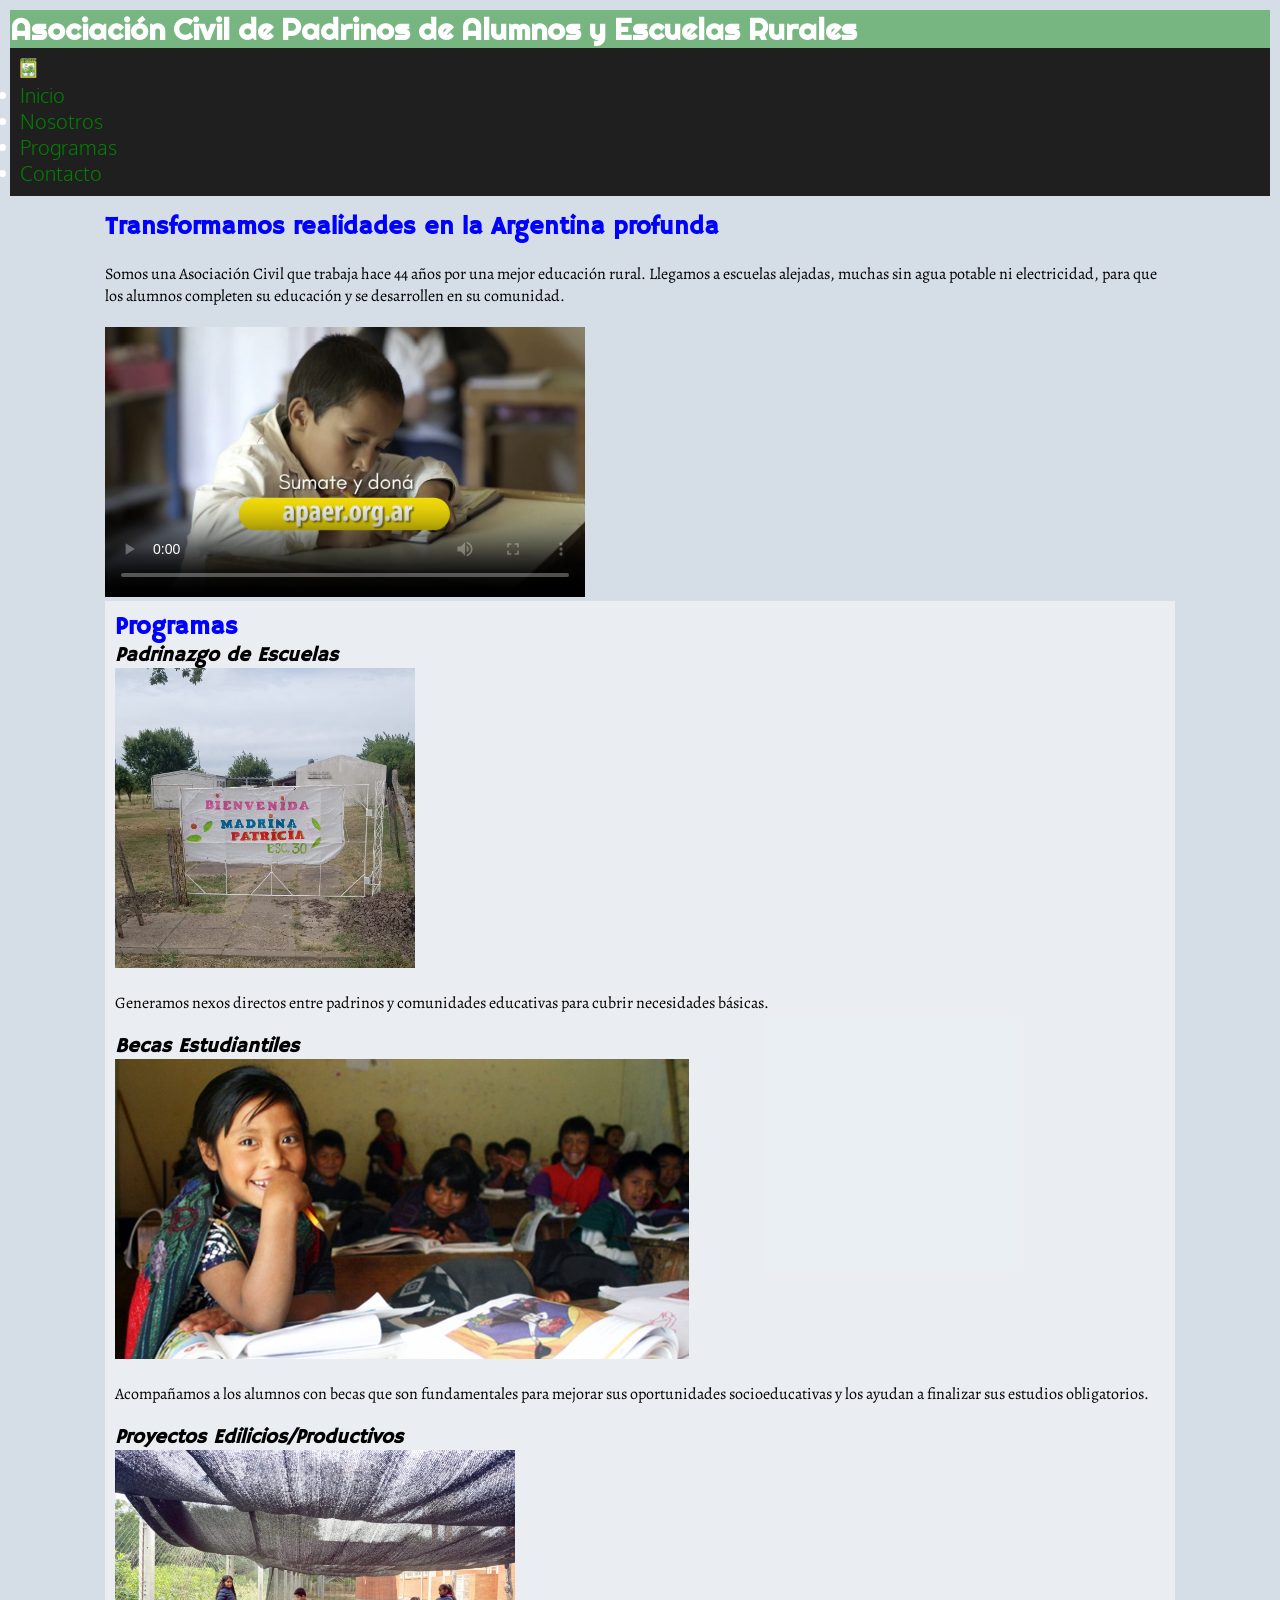
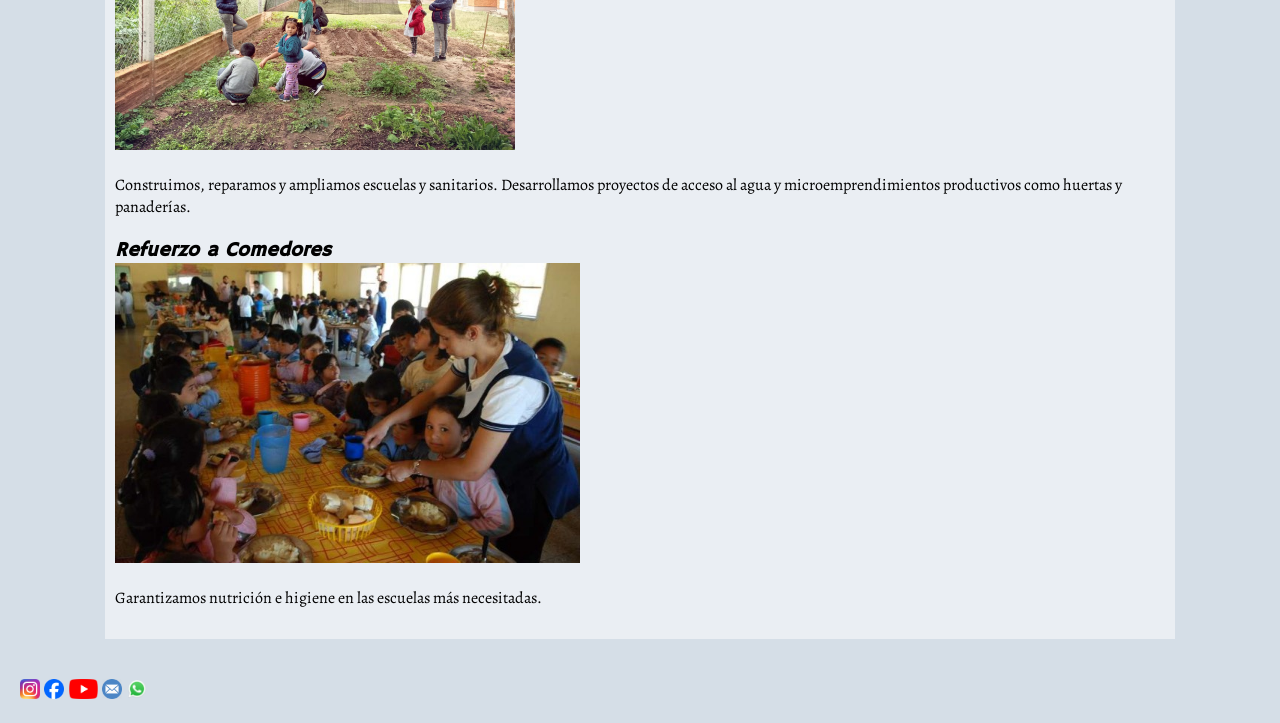
==== index.html @ 6d9ab716 "movi la section de index.html dentro  del main, añadi css y bootstrap a programas.html." ====
<!DOCTYPE html>
<html lang="es">

<head>
    <meta charset="UTF-8">
    <meta name="viewport" content="width=device-width, initial-scale=1.0">
    <link rel="stylesheet" href="./css/estilos.css">
    <link rel="preconnect" href="https://fonts.googleapis.com">
    <link rel="preconnect" href="https://fonts.gstatic.com" crossorigin>
    <link
        href="https://fonts.googleapis.com/css2?family=Alegreya:ital,wght@0,400..900;1,400..900&family=Hammersmith+One&family=Oxygen:wght@300;400;700&family=Righteous&display=swap"
        rel="stylesheet">
    <title>APAER</title>
</head>

<body>
    <h1 id="titulo-index">Asociación Civil de Padrinos de Alumnos y Escuelas Rurales</h1>
    <header>
        <img src="./imgs/apaer_logo.png" height="20" title="Apaer"
            alt="El logo perteneciente a APAER, en la parte superior aparece la palabra 'apaer' escrita en minúscula, en la parte inferior, dentro de un cuadro simple dos niños dibujados de manera sencilla y una escuela de fondo con una bandera argentina en el mástil.">
        <nav>
            <ul class="menu">
                <li><a href="./index.html" target="_self">Inicio</a></li>
                <li><a href="./nosotros.html" target="_self">Nosotros</a></li>
                <li><a href="./programas.html" target="_self">Programas</a></li>
                <li><a href="./contacto.html" target="_self">Contacto</a></li>
            </ul>
        </nav>
    </header>
    <main>
        <h2 id="titulo-presentacion">Transformamos realidades en la Argentina profunda</h2>
        <p class="parrafo-index-presentacion">Somos una Asociación Civil que trabaja hace 44 años por una mejor
            educación rural.
            Llegamos a escuelas alejadas, muchas sin agua potable ni electricidad, para que los
            alumnos completen su educación y se desarrollen en su comunidad. </p>
        <figure>
            <video controls width="480" poster="./imgs/apaer_miniatura_video.jpg">
                <source src="./videos/Institucional_APAER.mp4" type="video/mp4">
                Tu navegador no es compatible con el formato de video.
            </video>
        </figure>
            <section id="programas">
        <h2 id="titulo-index-programas">Programas</h2>
        <div>
            <h3 class="titulo-programas">Padrinazgo de Escuelas</h3>
            <img src="./imgs/padrinazgo_index.jpg" title="padrinazgo de escuelas"
                alt="Se puede ver un cartel que dice 'Bienvenida Madrina patricia' y una escuela rural de fondo."
                height="300">
            <p class="parrafo-index-programas">Generamos nexos directos entre padrinos y comunidades educativas para
                cubrir necesidades básicas.</p>
        </div>
        <div>
            <h3 class="titulo-programas">Becas Estudiantiles</h3>
            <img src="./imgs/becas_index.jpg" title="becas estudiantiles"
                alt="Se puede ver una niña sonriendo a la cámara mientras estudia. Se ven niños estudiando de fondo."
                height="300">
            <p class="parrafo-index-programas">Acompañamos a los alumnos con becas que son fundamentales para mejorar
                sus oportunidades socioeducativas y los ayudan a finalizar sus estudios obligatorios.</p>
        </div>
        <div>
            <h3 class="titulo-programas">Proyectos Edilicios/Productivos</h3>
            <img src="./imgs/proyecto_edilicio_index.jpeg" title="Proyectos edilicios/Productivos"
                alt="Se pueden ver a unos niños en un huerto." height="300">
            <p class="parrafo-index-programas">Construimos, reparamos y ampliamos escuelas y sanitarios. Desarrollamos
                proyectos de acceso al agua y microemprendimientos productivos como huertas y panaderías.</p>
        </div>
        <div>
            <h3 class="titulo-programas">Refuerzo a Comedores</h3>
            <img src="./imgs/comedores_index.jpg" title="Refuerzo a comedores"
                alt="Se pueden ver a un montón de niños juntos en mesas alargadas comiendo mientras adultos le sirven la comida a otros niños."
                height="300">
            <p class="parrafo-index-programas">Garantizamos nutrición e higiene en las escuelas más necesitadas.</p>
        </div>
    </section>
    </main>
    <footer>
        <a href="https://www.instagram.com/apaer" rel="noopener noreferrer"><img src="./imgs/Instagram_icon.png"
                height="20" title="Instagram de APAER" alt="logo de Instagram"></a>
        <a href="https://www.facebook.com/apaer.org" rel="noopener noreferrer"><img src="./imgs/Facebook_Logo_2023.png"
                height="20" title="Facebook de APAER" alt="logo de Facebook"></a>
        <a href="https://www.youtube.com/@apaerong" rel="noopener noreferrer"><img src="./imgs/Youtube_logo.png"
                height="20" title="Canal de YouTube de APAER" alt="logo de Youtube"></a>
        <a href="mailto:info@apaer.org.ar" rel="noopener noreferrer"><img src="./imgs/Email_icon.png" height="20"
                title="Envíe un correo electrónico a APAER" alt="logo de correo electrónico"></a>
        <a href="https://www.google.com/url?q=https%3A%2F%2Fwa.me%2F5491125555469%3Ftext%3DHola%252C%2520quisiera%2520hacer%2520una%2520consulta&sa=D&sntz=1&usg=AOvVaw3YjfMYjySzVDqwXN8ao3Yy"
            rel="noopener noreferrer"><img src="./imgs/WhatsApp_icon.png" height="20"
                title="Envíe un mensaje de Whatsapp al APAER" alt="logo de whatsapp"></a>
    </footer>
</body>

</html>
---- css/estilos.css ----
/* Bootstrap - personalizaciones */



/*reset*/
* {
    box-sizing: border-box;
    padding: 0;
    margin: 0;

}

/*variables*/
:root {
    --color-fondo-temporal: rgb(213, 222, 231);
    --color-fondo-nav: #201f1f;
    --color-verde-section: #cbd9c2;
    --color-titulo: #003366;
    --fuente-poppins: "Poppins", sans-serif;
    --color-primario: black;
    --color-acento: green;
}

/*base*/
body {
    font-family: var(--fuente-poppins);
    background-color: var(--color-fondo-temporal);
    font-size: 16px;
    font-weight: 400;
    margin: 0 auto;
    padding: 1rem;
    max-width: 1280px;
}

html {
    font-size: 62.5%;
    font-family: Arial;
    background-color: grey;
}

main {
    max-width: 1100px;
    margin: 0 auto;
    padding: 1.5rem;
}

div {
    margin-bottom: 10px;
}

section {
    padding: 1rem;
    margin-bottom: 1.5rem;
    background-color: #cbd9c2;
}

p {
    margin-bottom: 20px;
    margin-top: 20px;
}

h1 {

    font-weight: 700;
    color: var(--color-titulo);

}

/*header*/
header {
    position: sticky;
    top: 0;
    z-index: 1000;
    color: white;
    background-color: #201f1f;
    padding: 1rem;
}

.nav ul {
    display: flex;
    gap: 1rem;
    list-style: none;
}

nav a {
    color: var(--color-acento);
    text-decoration: none;
}

nav a:hover {
    color: lightgreen;
}

.menu {
    font-size: 2rem;
    font-family: "Oxygen", sans-serif;
    font-weight: 300;
}

/*footer*/
footer {
    padding: 1rem;
}

#programas {
    background-color: rgba(255, 255, 255, 0.5);
}

#titulo-index {
    font-style: normal;
    font-size: 3rem;
    color: white;
    background-color: rgba(26, 143, 26, 0.5);
    font-family: "Righteous";
}

#titulo-presentacion,
#titulo-index-programas {
    font-size: 2.5rem;
    color: blue;
    font-style: normal;
    font-family: "Hammersmith One";
}

.titulo-programas {
    font-size: 2rem;
    color: var(--color-primario);
    font-style: italic;
    font-family: "Hammersmith One";
}

.parrafo-index-presentacion,
.parrafo-index-programas {
    font-size: 1.6rem;
    color: var(--color-primario);
    font-style: normal;
    font-family: "Alegreya";
}

/*forms*/
form {
    background-color: #b9dda1;
    ;
    padding: 20px;
    width: 400px;
}

input {
    width: 100%;
    padding: 0.5rem;
    border: 1px solid #ccc;
}

textarea {
    width: 100%;
    padding: 0.5rem;
    border: 1px solid #ccc;
}

button {
    padding: 0.5rem 1rem;
    cursor: pointer;
}

/*nosotros estilos*/
.nosotros-titulos {
    font-weight: 700;
    color: var(--color-titulo);
}

.nosotros {
    font-family: var(--fuente-poppins);
    background-color: var(--color-fondo-temporal);
    font-size: 16px;
    font-weight: 400;
    margin: auto;
    padding: 1rem;
    max-width: 1400px;
}

.nosotros-section {
    background-color: #cbd9c2;
}
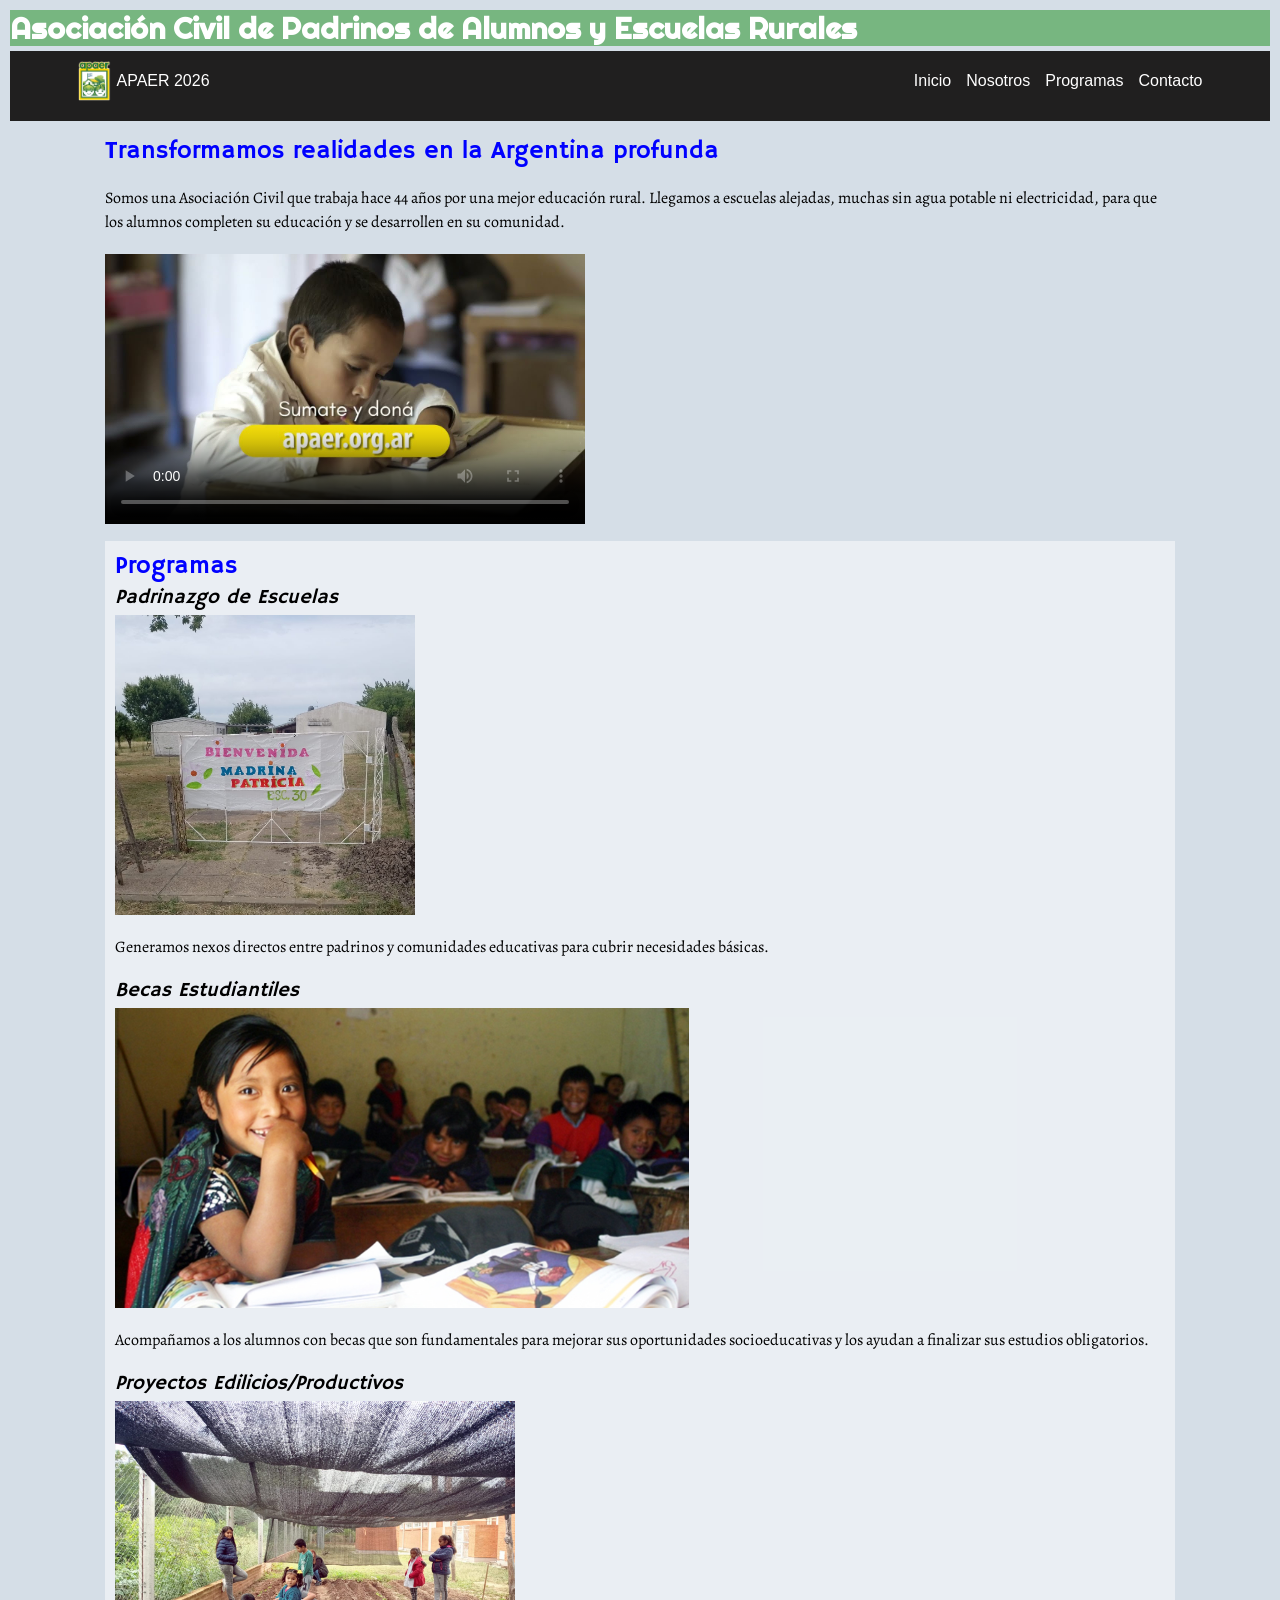
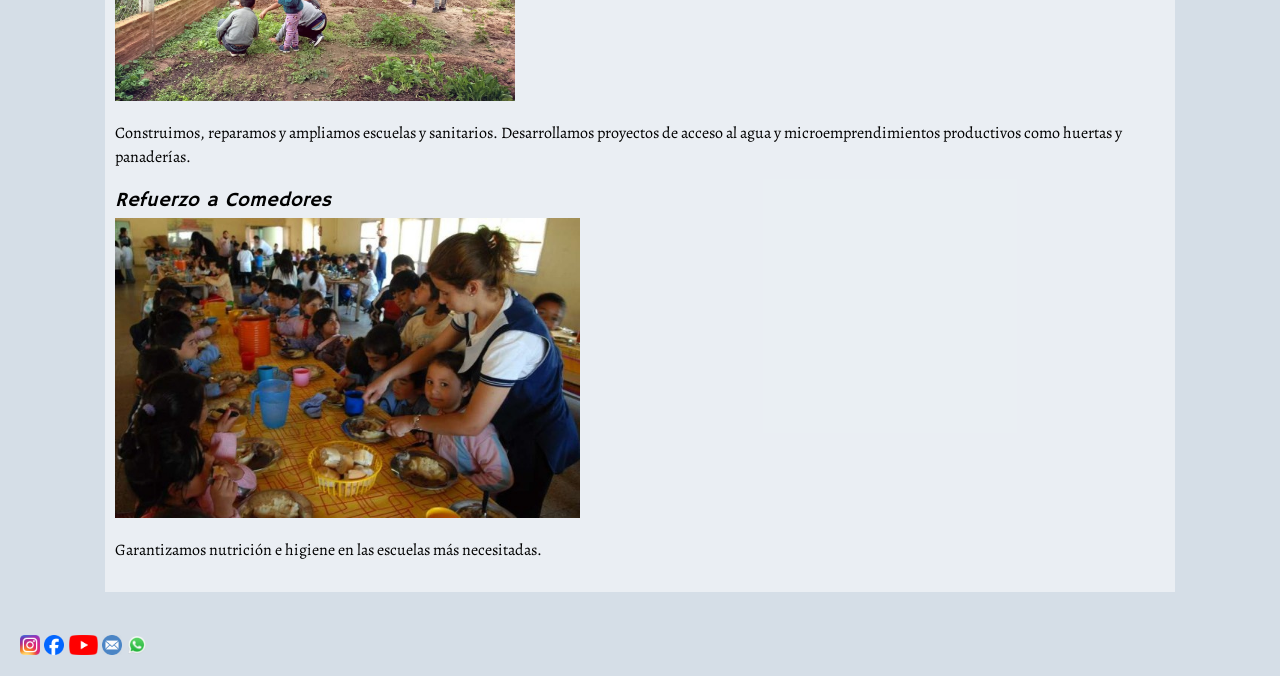
==== commit e25b0dfa: "feat: Modificado el menú de 'index.html' para añadir Bootstrap." ====
--- a/index.html
+++ b/index.html
@@ -4,6 +4,7 @@
 <head>
     <meta charset="UTF-8">
     <meta name="viewport" content="width=device-width, initial-scale=1.0">
+    <link href="https://cdn.jsdelivr.net/npm/bootstrap@5.3.3/dist/css/bootstrap.min.css" rel="stylesheet">
     <link rel="stylesheet" href="./css/estilos.css">
     <link rel="preconnect" href="https://fonts.googleapis.com">
     <link rel="preconnect" href="https://fonts.gstatic.com" crossorigin>
@@ -16,15 +17,27 @@
 <body>
     <h1 id="titulo-index">Asociación Civil de Padrinos de Alumnos y Escuelas Rurales</h1>
     <header>
-        <img src="./imgs/apaer_logo.png" height="20" title="Apaer"
-            alt="El logo perteneciente a APAER, en la parte superior aparece la palabra 'apaer' escrita en minúscula, en la parte inferior, dentro de un cuadro simple dos niños dibujados de manera sencilla y una escuela de fondo con una bandera argentina en el mástil.">
-        <nav>
-            <ul class="menu">
-                <li><a href="./index.html" target="_self">Inicio</a></li>
-                <li><a href="./nosotros.html" target="_self">Nosotros</a></li>
-                <li><a href="./programas.html" target="_self">Programas</a></li>
-                <li><a href="./contacto.html" target="_self">Contacto</a></li>
-            </ul>
+            <div class="container d-flex justify-content-between align-items-center">
+                <a href="./index.html" class="d-flex align-items-center text-decoration-none">
+                    <img src="./imgs/apaer_logo.png" height="40" title="APAER Logo"
+                                alt="El logo perteneciente a APAER">
+                    <span class="text-white ms-2">APAER 2026</span>
+                </a>
+                    <ul class="navbar-nav d-flex flex-row gap-4">
+                        <li class="nav-item">
+                            <a class="nav-link" href="./index.html">Inicio</a>
+                        </li>
+                        <li class="nav-item">
+                            <a class="nav-link" href="./nosotros.html">Nosotros</a>
+                        </li>
+                        <li class="nav-item">
+                            <a class="nav-link" href="./programas.html">Programas</a>
+                        </li>
+                        <li class="nav-item">
+                            <a class="nav-link" href="./contacto.html">Contacto</a>
+                        </li>
+                    </ul>
+            </div>
         </nav>
     </header>
     <main>
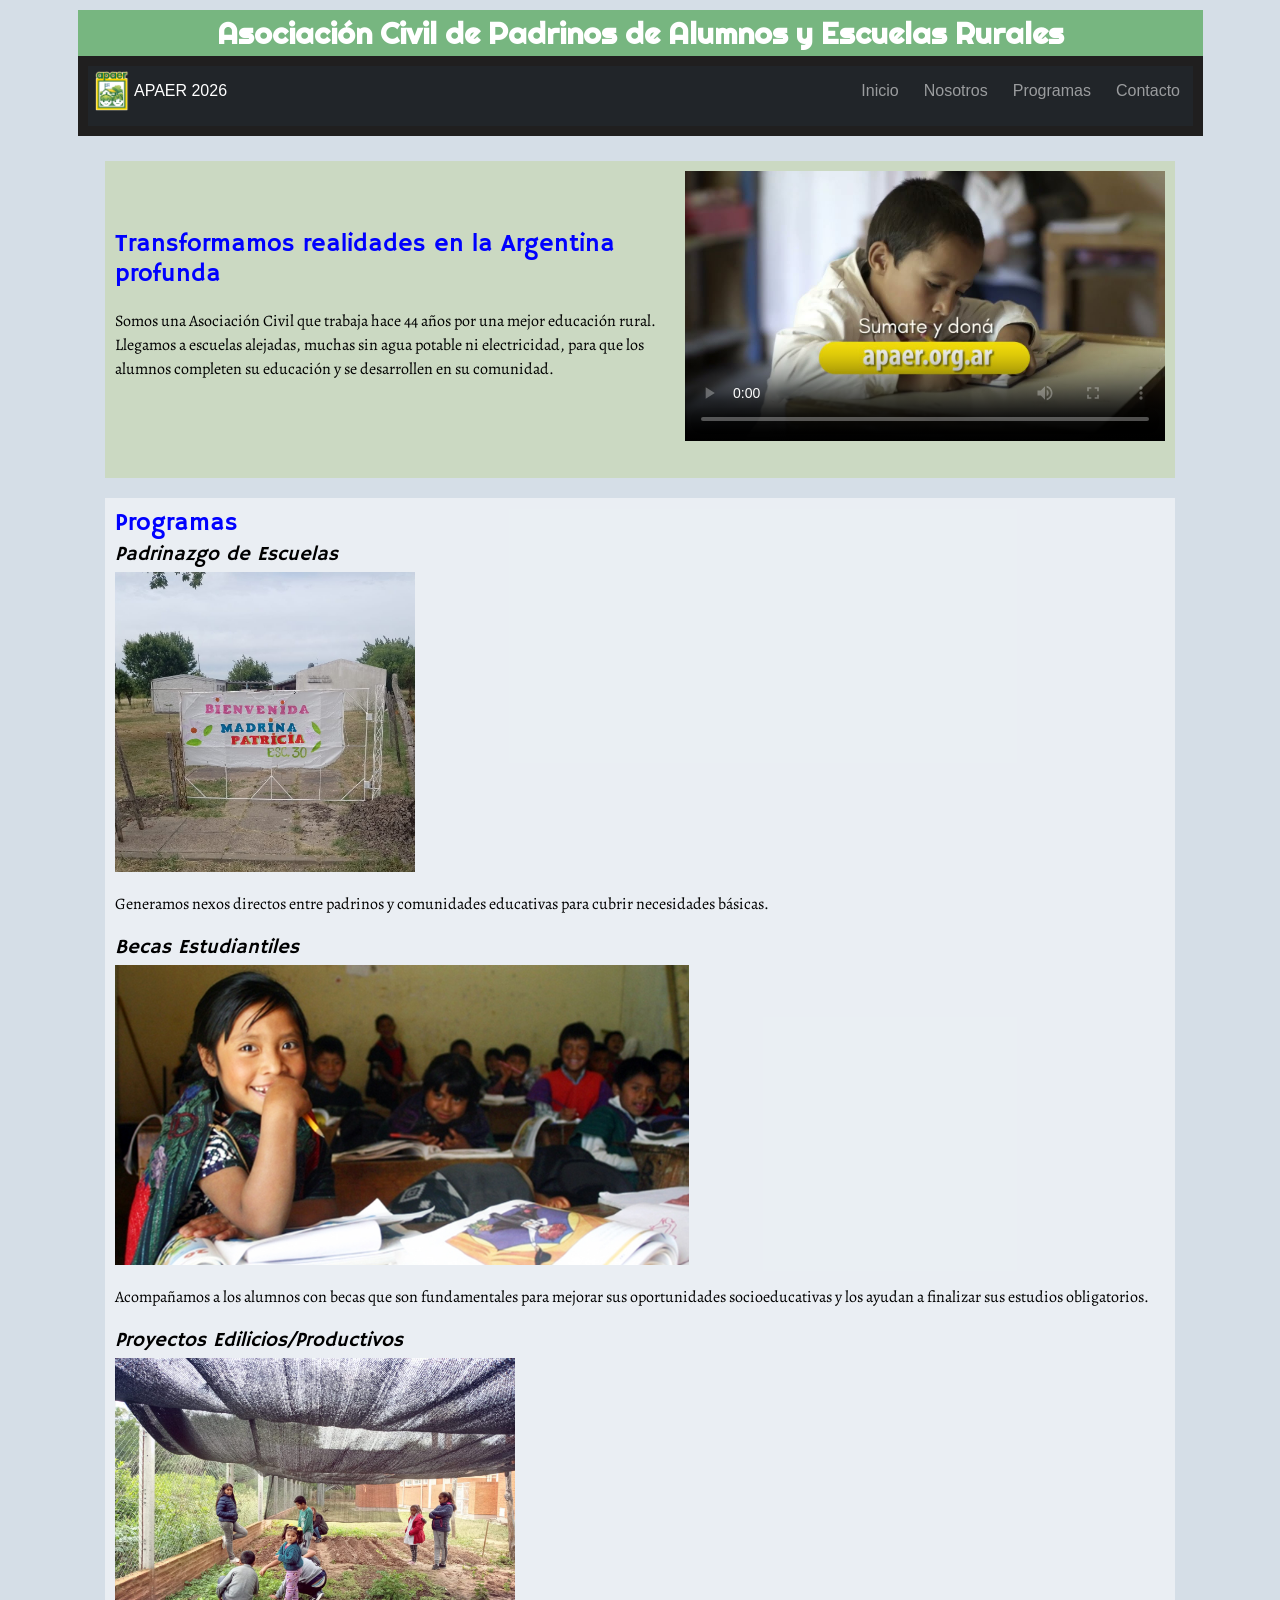
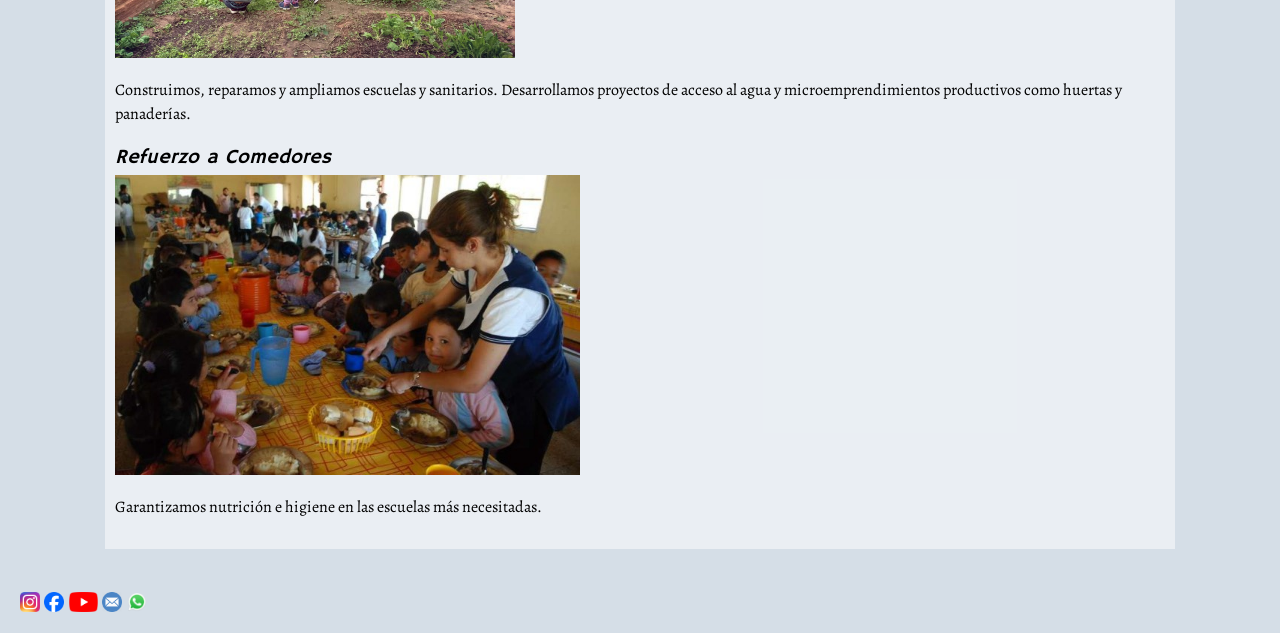
==== commit a94a4e23: "fix: Modificado el contenedor del head 'title' del index.html para que quede coincidente con el rest" ====
--- a/index.html
+++ b/index.html
@@ -8,83 +8,82 @@
     <link rel="stylesheet" href="./css/estilos.css">
     <link rel="preconnect" href="https://fonts.googleapis.com">
     <link rel="preconnect" href="https://fonts.gstatic.com" crossorigin>
-    <link
-        href="https://fonts.googleapis.com/css2?family=Alegreya:ital,wght@0,400..900;1,400..900&family=Hammersmith+One&family=Oxygen:wght@300;400;700&family=Righteous&display=swap"
-        rel="stylesheet">
-    <title>APAER</title>
+    <link href="https://fonts.googleapis.com/css2?family=Alegreya:ital,wght@0,400..900;1,400..900&family=Hammersmith+One&family=Oxygen:wght@300;400;700&family=Righteous&display=swap" rel="stylesheet">
+    <title>APAER 2026 - Inicio</title>
+    <link rel="icon" href="./imgs/apaer_logo.png" type="image/png">
 </head>
 
 <body>
-    <h1 id="titulo-index">Asociación Civil de Padrinos de Alumnos y Escuelas Rurales</h1>
-    <header>
-            <div class="container d-flex justify-content-between align-items-center">
-                <a href="./index.html" class="d-flex align-items-center text-decoration-none">
-                    <img src="./imgs/apaer_logo.png" height="40" title="APAER Logo"
-                                alt="El logo perteneciente a APAER">
-                    <span class="text-white ms-2">APAER 2026</span>
-                </a>
+    <div class="container">
+        <h1 id="titulo-index">Asociación Civil de Padrinos de Alumnos y Escuelas Rurales</h1>
+        <header>
+            <nav class="navbar navbar-expand-md navbar-dark bg-dark">
+                <div class="container d-flex justify-content-between align-items-center">
+                    <a href="./index.html" class="d-flex align-items-center text-decoration-none">
+                        <img src="./imgs/apaer_logo.png" height="40" title="APAER Logo" alt="El logo perteneciente a APAER">
+                        <span class="text-white ms-2">APAER 2026</span>
+                    </a>
                     <ul class="navbar-nav d-flex flex-row gap-4">
-                        <li class="nav-item">
-                            <a class="nav-link" href="./index.html">Inicio</a>
-                        </li>
-                        <li class="nav-item">
-                            <a class="nav-link" href="./nosotros.html">Nosotros</a>
-                        </li>
-                        <li class="nav-item">
-                            <a class="nav-link" href="./programas.html">Programas</a>
-                        </li>
-                        <li class="nav-item">
-                            <a class="nav-link" href="./contacto.html">Contacto</a>
-                        </li>
+                        <li class="nav-item"><a class="nav-link" href="./index.html">Inicio</a></li>
+                        <li class="nav-item"><a class="nav-link" href="./nosotros.html">Nosotros</a></li>
+                        <li class="nav-item"><a class="nav-link" href="./programas.html">Programas</a></li>
+                        <li class="nav-item"><a class="nav-link" href="./contacto.html">Contacto</a></li>
                     </ul>
+                </div>
+            </nav>
+        </header>
+    </div>
+    <main>
+        <section class="presentacion">
+            <div class="texto-presentacion">
+                <h2 id="titulo-presentacion">Transformamos realidades en la Argentina profunda</h2>
+                <p class="parrafo-index-presentacion">Somos una Asociación Civil que trabaja hace 44 años por una mejor
+                    educación rural.
+                    Llegamos a escuelas alejadas, muchas sin agua potable ni electricidad, para que los
+                    alumnos completen su educación y se desarrollen en su comunidad. </p>
             </div>
-        </nav>
-    </header>
-    <main>
-        <h2 id="titulo-presentacion">Transformamos realidades en la Argentina profunda</h2>
-        <p class="parrafo-index-presentacion">Somos una Asociación Civil que trabaja hace 44 años por una mejor
-            educación rural.
-            Llegamos a escuelas alejadas, muchas sin agua potable ni electricidad, para que los
-            alumnos completen su educación y se desarrollen en su comunidad. </p>
-        <figure>
-            <video controls width="480" poster="./imgs/apaer_miniatura_video.jpg">
-                <source src="./videos/Institucional_APAER.mp4" type="video/mp4">
-                Tu navegador no es compatible con el formato de video.
-            </video>
-        </figure>
-            <section id="programas">
-        <h2 id="titulo-index-programas">Programas</h2>
-        <div>
-            <h3 class="titulo-programas">Padrinazgo de Escuelas</h3>
-            <img src="./imgs/padrinazgo_index.jpg" title="padrinazgo de escuelas"
-                alt="Se puede ver un cartel que dice 'Bienvenida Madrina patricia' y una escuela rural de fondo."
-                height="300">
-            <p class="parrafo-index-programas">Generamos nexos directos entre padrinos y comunidades educativas para
-                cubrir necesidades básicas.</p>
-        </div>
-        <div>
-            <h3 class="titulo-programas">Becas Estudiantiles</h3>
-            <img src="./imgs/becas_index.jpg" title="becas estudiantiles"
-                alt="Se puede ver una niña sonriendo a la cámara mientras estudia. Se ven niños estudiando de fondo."
-                height="300">
-            <p class="parrafo-index-programas">Acompañamos a los alumnos con becas que son fundamentales para mejorar
-                sus oportunidades socioeducativas y los ayudan a finalizar sus estudios obligatorios.</p>
-        </div>
-        <div>
-            <h3 class="titulo-programas">Proyectos Edilicios/Productivos</h3>
-            <img src="./imgs/proyecto_edilicio_index.jpeg" title="Proyectos edilicios/Productivos"
-                alt="Se pueden ver a unos niños en un huerto." height="300">
-            <p class="parrafo-index-programas">Construimos, reparamos y ampliamos escuelas y sanitarios. Desarrollamos
-                proyectos de acceso al agua y microemprendimientos productivos como huertas y panaderías.</p>
-        </div>
-        <div>
-            <h3 class="titulo-programas">Refuerzo a Comedores</h3>
-            <img src="./imgs/comedores_index.jpg" title="Refuerzo a comedores"
-                alt="Se pueden ver a un montón de niños juntos en mesas alargadas comiendo mientras adultos le sirven la comida a otros niños."
-                height="300">
-            <p class="parrafo-index-programas">Garantizamos nutrición e higiene en las escuelas más necesitadas.</p>
-        </div>
-    </section>
+            <div class="video-presentacion">
+                <figure>
+                    <video controls width="480" poster="./imgs/apaer_miniatura_video.jpg">
+                        <source src="./videos/Institucional_APAER.mp4" type="video/mp4">
+                        Tu navegador no es compatible con el formato de video.
+                    </video>
+                </figure>
+            </div>
+        </section>
+        <section id="programas">
+            <h2 id="titulo-index-programas">Programas</h2>
+            <div class="programa-index">
+                <h3 class="titulo-programas">Padrinazgo de Escuelas</h3>
+                <img src="./imgs/padrinazgo_index.jpg" title="padrinazgo de escuelas"
+                    alt="Se puede ver un cartel que dice 'Bienvenida Madrina patricia' y una escuela rural de fondo."
+                    height="300">
+                <p class="parrafo-index-programas">Generamos nexos directos entre padrinos y comunidades educativas para
+                    cubrir necesidades básicas.</p>
+            </div>
+            <div class="programa-index">
+                <h3 class="titulo-programas">Becas Estudiantiles</h3>
+                <img src="./imgs/becas_index.jpg" title="becas estudiantiles"
+                    alt="Se puede ver una niña sonriendo a la cámara mientras estudia. Se ven niños estudiando de fondo."
+                    height="300">
+                <p class="parrafo-index-programas">Acompañamos a los alumnos con becas que son fundamentales para mejorar
+                    sus oportunidades socioeducativas y los ayudan a finalizar sus estudios obligatorios.</p>
+            </div>
+            <div class="programa-index">
+                <h3 class="titulo-programas">Proyectos Edilicios/Productivos</h3>
+                <img src="./imgs/proyecto_edilicio_index.jpeg" title="Proyectos edilicios/Productivos"
+                    alt="Se pueden ver a unos niños en un huerto." height="300">
+                <p class="parrafo-index-programas">Construimos, reparamos y ampliamos escuelas y sanitarios. Desarrollamos
+                    proyectos de acceso al agua y microemprendimientos productivos como huertas y panaderías.</p>
+            </div>
+            <div class="programa-index">
+                <h3 class="titulo-programas">Refuerzo a Comedores</h3>
+                <img src="./imgs/comedores_index.jpg" title="Refuerzo a comedores"
+                    alt="Se pueden ver a un montón de niños juntos en mesas alargadas comiendo mientras adultos le sirven la comida a otros niños."
+                    height="300">
+                <p class="parrafo-index-programas">Garantizamos nutrición e higiene en las escuelas más necesitadas.</p>
+            </div>
+        </section>
     </main>
     <footer>
         <a href="https://www.instagram.com/apaer" rel="noopener noreferrer"><img src="./imgs/Instagram_icon.png"
--- a/css/estilos.css
+++ b/css/estilos.css
@@ -106,14 +106,43 @@
     background-color: rgba(255, 255, 255, 0.5);
 }
 
+/* En estilos.css */
+
 #titulo-index {
     font-style: normal;
     font-size: 3rem;
     color: white;
     background-color: rgba(26, 143, 26, 0.5);
-    font-family: "Righteous";
-}
-
+    font-family: "Righteous", sans-serif;
+    padding: 0.5rem 1rem;
+    margin-bottom: 0;
+    text-align: center;
+    flex-wrap: wrap;
+}
+
+.presentacion {
+    display: flex;
+    flex-wrap: wrap;
+    gap: 2rem;
+    align-items: center;
+    margin-bottom: 2rem;
+}   
+
+.texto-presentacion {
+    flex: 1 1 40%;
+    min-width: 250px;
+}
+
+.presentacion figure{
+    flex: 0 0 auto;
+    max-width: 100%;
+}
+
+.presentacion video {
+    width: 100%;
+    height: auto;
+    max-width: 480px;
+}
 #titulo-presentacion,
 #titulo-index-programas {
     font-size: 2.5rem;
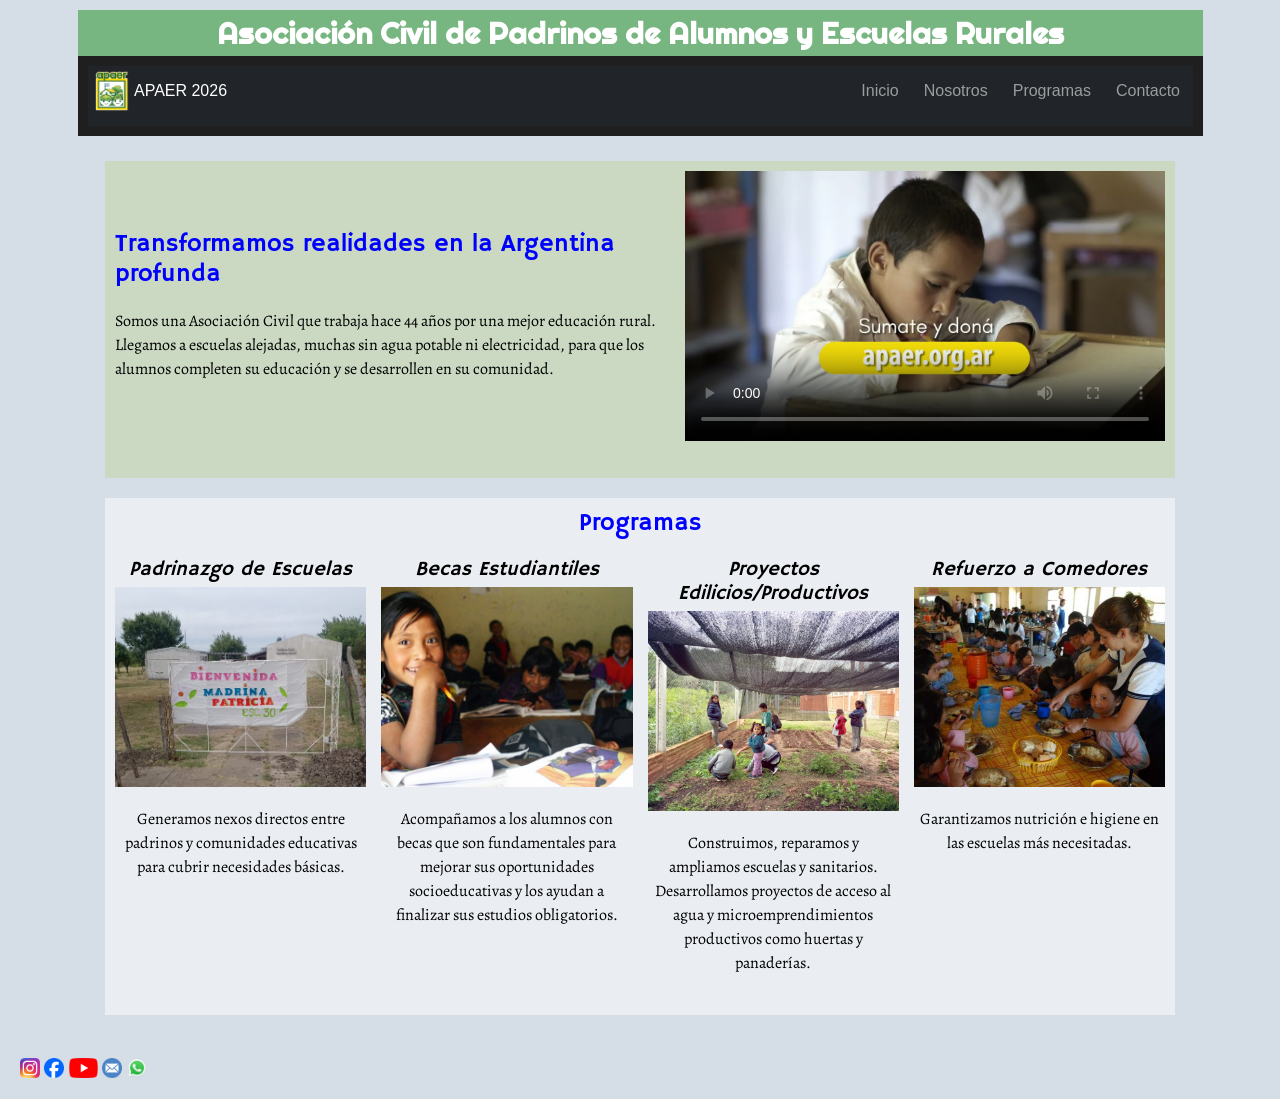
==== commit b6b963e0: "fix: Eliminado el atributo 'height' de las imágenes la sección 'programas' en el index.html. feat: A" ====
--- a/index.html
+++ b/index.html
@@ -56,31 +56,28 @@
             <div class="programa-index">
                 <h3 class="titulo-programas">Padrinazgo de Escuelas</h3>
                 <img src="./imgs/padrinazgo_index.jpg" title="padrinazgo de escuelas"
-                    alt="Se puede ver un cartel que dice 'Bienvenida Madrina patricia' y una escuela rural de fondo."
-                    height="300">
+                    alt="Se puede ver un cartel que dice 'Bienvenida Madrina patricia' y una escuela rural de fondo.">
                 <p class="parrafo-index-programas">Generamos nexos directos entre padrinos y comunidades educativas para
                     cubrir necesidades básicas.</p>
             </div>
             <div class="programa-index">
                 <h3 class="titulo-programas">Becas Estudiantiles</h3>
                 <img src="./imgs/becas_index.jpg" title="becas estudiantiles"
-                    alt="Se puede ver una niña sonriendo a la cámara mientras estudia. Se ven niños estudiando de fondo."
-                    height="300">
+                    alt="Se puede ver una niña sonriendo a la cámara mientras estudia. Se ven niños estudiando de fondo.">
                 <p class="parrafo-index-programas">Acompañamos a los alumnos con becas que son fundamentales para mejorar
                     sus oportunidades socioeducativas y los ayudan a finalizar sus estudios obligatorios.</p>
             </div>
             <div class="programa-index">
                 <h3 class="titulo-programas">Proyectos Edilicios/Productivos</h3>
                 <img src="./imgs/proyecto_edilicio_index.jpeg" title="Proyectos edilicios/Productivos"
-                    alt="Se pueden ver a unos niños en un huerto." height="300">
+                    alt="Se pueden ver a unos niños en un huerto.">
                 <p class="parrafo-index-programas">Construimos, reparamos y ampliamos escuelas y sanitarios. Desarrollamos
                     proyectos de acceso al agua y microemprendimientos productivos como huertas y panaderías.</p>
             </div>
             <div class="programa-index">
                 <h3 class="titulo-programas">Refuerzo a Comedores</h3>
                 <img src="./imgs/comedores_index.jpg" title="Refuerzo a comedores"
-                    alt="Se pueden ver a un montón de niños juntos en mesas alargadas comiendo mientras adultos le sirven la comida a otros niños."
-                    height="300">
+                    alt="Se pueden ver a un montón de niños juntos en mesas alargadas comiendo mientras adultos le sirven la comida a otros niños.">
                 <p class="parrafo-index-programas">Garantizamos nutrición e higiene en las escuelas más necesitadas.</p>
             </div>
         </section>
--- a/css/estilos.css
+++ b/css/estilos.css
@@ -12,7 +12,7 @@
 
 /*variables*/
 :root {
-    --color-fondo-temporal: rgb(213, 222, 231);
+    --color-fondo-temporal: #d5dee7;
     --color-fondo-nav: #201f1f;
     --color-verde-section: #cbd9c2;
     --color-titulo: #003366;
@@ -20,6 +20,32 @@
     --color-primario: black;
     --color-acento: green;
 }
+/*modo oscuro*/
+.modooscuro {
+    --color-fondo-temporal: ##8AA3BC;
+    --color-fondo-nav: #201f1f;
+    --color-verde-section: #455E49;
+    --color-titulo: #007AF5;
+    --fuente-poppins: "Poppins", sans-serif;
+    --color-primario: rgb(255, 255, 255);
+    --color-acento: #0c7410;
+}
+body.modooscuro {
+    background-color: #1a1a1a;
+}
+h1.modooscuro {
+    font-weight: 700;
+    color: var(--color-titulo);
+}
+section.modooscuro {
+    background-color: var(--color-verde-section);
+    color: var(--color-primario);
+}
+#btn-modo-oscuro.oculto {
+    display: none;
+
+}
+
 
 /*base*/
 body {
@@ -51,7 +77,7 @@
 section {
     padding: 1rem;
     margin-bottom: 1.5rem;
-    background-color: #cbd9c2;
+    background-color: var(--color-verde-section);
 }
 
 p {
@@ -64,6 +90,10 @@
     font-weight: 700;
     color: var(--color-titulo);
 
+}
+h4 {
+    font-weight: 700;
+    color: var(--color-titulo);
 }
 
 /*header*/
@@ -104,6 +134,45 @@
 
 #programas {
     background-color: rgba(255, 255, 255, 0.5);
+    display: grid;
+    grid-template-columns: repeat(4, 1fr);
+    gap: 1.5rem;
+    max-width: 100%;
+    overflow: hidden;
+}
+
+#programas h2{
+    grid-column: 1 / -1;
+    text-align: center;
+}
+
+.programa-index {
+    display: flex;
+    flex-direction: column;
+    align-items: center;
+    overflow: hidden;
+    min-width: 0;
+}
+
+.programa-index img {
+    height: 200px;
+    width: 100%;
+    object-fit: cover;
+}
+
+.programa-index p,
+.programa-index h3 {
+    word-wrap: break-word;
+    overflow-wrap: break-word;
+    width: 100%;
+    text-align: center;
+    padding: 0 0.5rem;
+}
+
+@media (max-width: 768px) {
+  #programas {
+    grid-template-columns: 1fr;
+  }
 }
 
 /* En estilos.css */
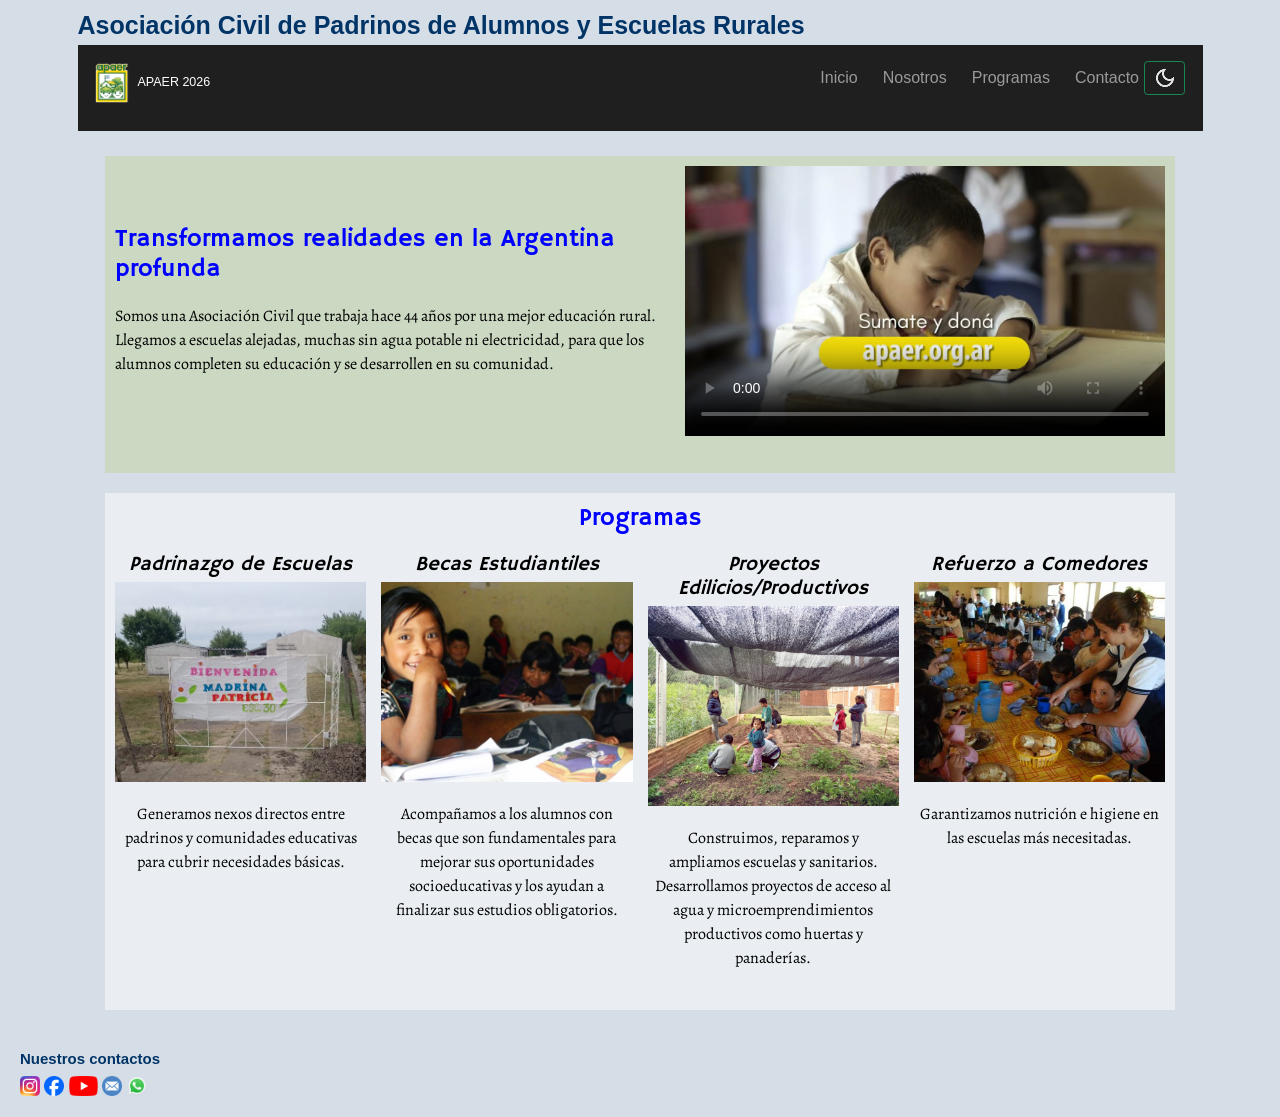
==== commit 94aa8d43: "feat: Agregado el botón de modo oscuro en la página index.html . Agregada la clase 'nosotros' para s" ====
--- a/index.html
+++ b/index.html
@@ -13,25 +13,57 @@
     <link rel="icon" href="./imgs/apaer_logo.png" type="image/png">
 </head>
 
-<body>
+<body class="nosotros">
     <div class="container">
-        <h1 id="titulo-index">Asociación Civil de Padrinos de Alumnos y Escuelas Rurales</h1>
+        <h1>Asociación Civil de Padrinos de Alumnos y Escuelas Rurales</h1>
         <header>
-            <nav class="navbar navbar-expand-md navbar-dark bg-dark">
-                <div class="container d-flex justify-content-between align-items-center">
-                    <a href="./index.html" class="d-flex align-items-center text-decoration-none">
-                        <img src="./imgs/apaer_logo.png" height="40" title="APAER Logo" alt="El logo perteneciente a APAER">
-                        <span class="text-white ms-2">APAER 2026</span>
-                    </a>
-                    <ul class="navbar-nav d-flex flex-row gap-4">
-                        <li class="nav-item"><a class="nav-link" href="./index.html">Inicio</a></li>
-                        <li class="nav-item"><a class="nav-link" href="./nosotros.html">Nosotros</a></li>
-                        <li class="nav-item"><a class="nav-link" href="./programas.html">Programas</a></li>
-                        <li class="nav-item"><a class="nav-link" href="./contacto.html">Contacto</a></li>
-                    </ul>
-                </div>
-            </nav>
-        </header>
+                <nav class="navbar navbar-expand-md navbar-dark">
+
+                    <div class="container d-flex justify-content-between align-items-center">
+
+                        <a class="navbar-brand" href="./index.html" class="d-flex align-items-center text-decoration-none">
+
+                            <img src="./imgs/apaer_logo.png" height="40" title="APAER Logo"
+                                alt="El logo perteneciente a APAER">
+
+                            <span class="text-white ms-2">APAER 2026</span>
+
+                        </a>
+                        <button class="navbar-toggler" type="button" data-bs-toggle="collapse"
+                            data-bs-target="#navbarNav" aria-controls="navbarNav" aria-expanded="false"
+                            aria-label="Toggle navigation">
+                            <span class="navbar-toggler-icon"></span>
+                        </button>
+                        <div class="collapse navbar-collapse" id="navbarNav">
+                            <ul class="navbar-nav d-flex flex-row gap-4 ms-auto">
+                                <li class="nav-item">
+
+                                    <a class="nav-link" href="./index.html">Inicio</a>
+
+                                </li>
+                                <li class="nav-item">
+
+                                    <a class="nav-link" href="./nosotros.html">Nosotros</a>
+
+                                </li>
+                                <li class="nav-item">
+
+                                    <a class="nav-link" href="./programas.html">Programas</a>
+
+                                </li>
+                                <li class="nav-item">
+
+                                    <a class="nav-link" href="./contacto.html">Contacto</a>
+
+                                </li>
+                            </ul>
+                            <button type="button" class="btn btn-outline-success" id="btn-modo-oscuro"><img src="imgs/dark_mode_24dp_E3E3E3_FILL0_wght400_GRAD0_opsz24.png" alt="Modo Oscuro" id="imgBoton"></button>
+                        </div>
+                    </div>
+
+                </nav>
+
+            </header>
     </div>
     <main>
         <section class="presentacion">
@@ -83,6 +115,7 @@
         </section>
     </main>
     <footer>
+        <h4>Nuestros contactos</h4>
         <a href="https://www.instagram.com/apaer" rel="noopener noreferrer"><img src="./imgs/Instagram_icon.png"
                 height="20" title="Instagram de APAER" alt="logo de Instagram"></a>
         <a href="https://www.facebook.com/apaer.org" rel="noopener noreferrer"><img src="./imgs/Facebook_Logo_2023.png"
@@ -95,6 +128,8 @@
             rel="noopener noreferrer"><img src="./imgs/WhatsApp_icon.png" height="20"
                 title="Envíe un mensaje de Whatsapp al APAER" alt="logo de whatsapp"></a>
     </footer>
+    <script src="https://cdn.jsdelivr.net/npm/bootstrap@5.3.0-alpha1/dist/js/bootstrap.bundle.min.js"></script>
+    <script src="js/main.js"></script>
 </body>
 
 </html>
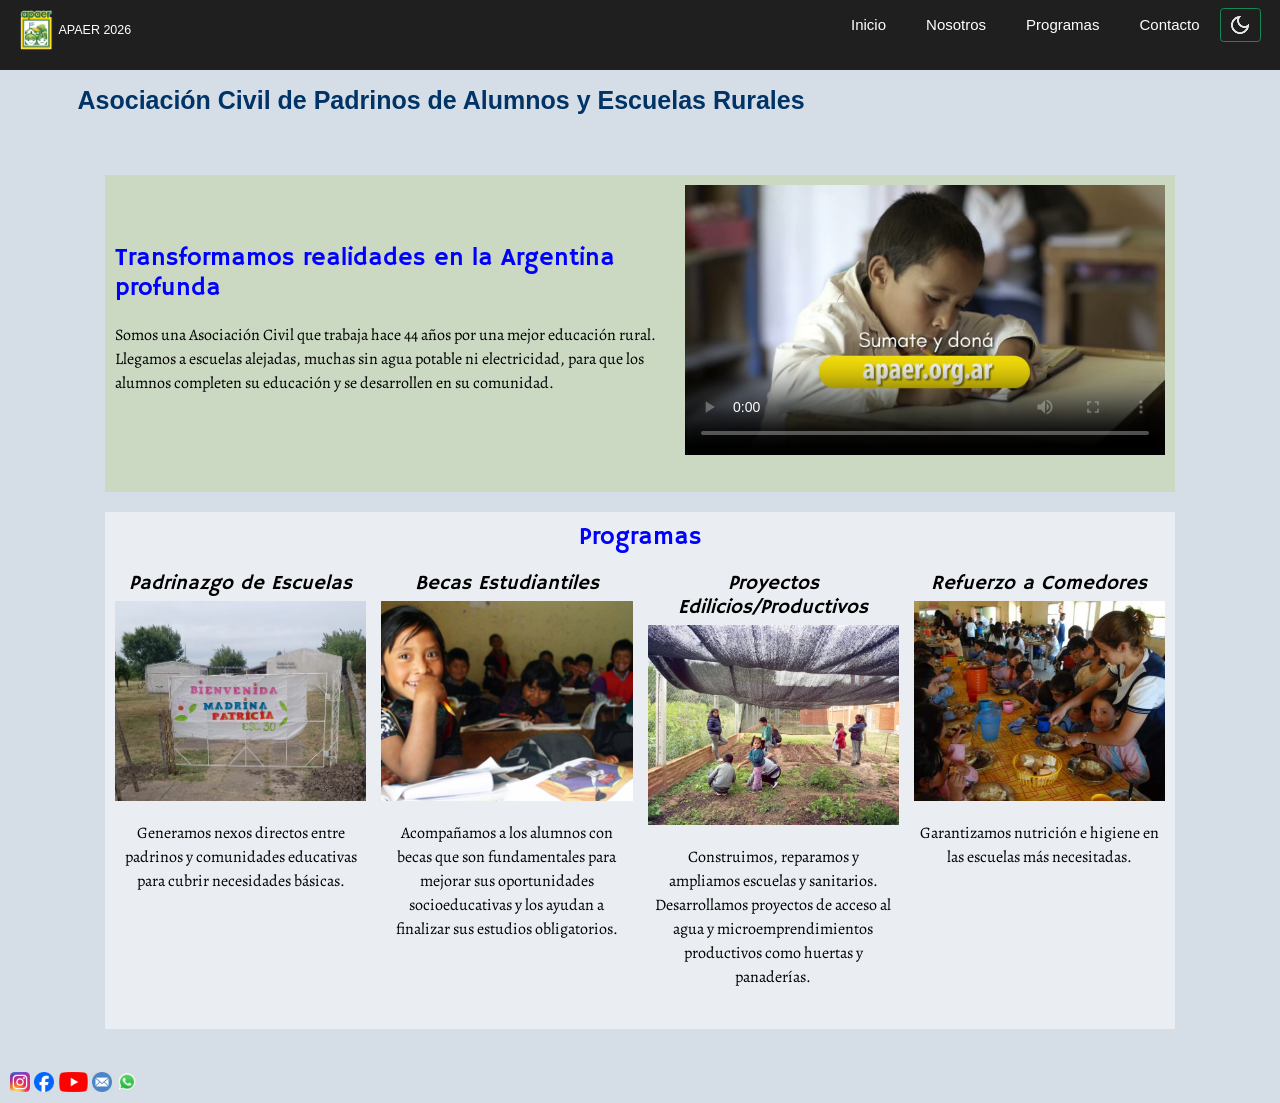
==== commit 225c849c: "feat: Propuesta de nueva navbar y formato de pagina aplicado a todos los html, cambios menores en ma" ====
--- a/index.html
+++ b/index.html
@@ -13,57 +13,49 @@
     <link rel="icon" href="./imgs/apaer_logo.png" type="image/png">
 </head>
 
-<body class="nosotros">
-    <div class="container">
-        <h1>Asociación Civil de Padrinos de Alumnos y Escuelas Rurales</h1>
-        <header>
-                <nav class="navbar navbar-expand-md navbar-dark">
-
-                    <div class="container d-flex justify-content-between align-items-center">
-
-                        <a class="navbar-brand" href="./index.html" class="d-flex align-items-center text-decoration-none">
-
-                            <img src="./imgs/apaer_logo.png" height="40" title="APAER Logo"
-                                alt="El logo perteneciente a APAER">
-
-                            <span class="text-white ms-2">APAER 2026</span>
-
-                        </a>
-                        <button class="navbar-toggler" type="button" data-bs-toggle="collapse"
-                            data-bs-target="#navbarNav" aria-controls="navbarNav" aria-expanded="false"
-                            aria-label="Toggle navigation">
-                            <span class="navbar-toggler-icon"></span>
+<body>
+    <header>
+    <nav class="navbar navbar-expand-md navbar-dark">
+        <div class="container-fluid d-flex justify-content-between align-items-center h-100">
+            <a class="navbar-brand d-flex align-items-center text-decoration-none" href="./index.html">
+                <img src="./imgs/apaer_logo.png" height="40" title="APAER Logo" alt="El logo perteneciente a APAER">
+                <span class="text-white ms-2">APAER 2026</span>
+            </a>
+            <button class="navbar-toggler" type="button" data-bs-toggle="collapse"
+                data-bs-target="#navbarNav" aria-controls="navbarNav" aria-expanded="false"
+                aria-label="Toggle navigation">
+                <span class="navbar-toggler-icon"></span>
+            </button>
+            <div class="collapse navbar-collapse" id="navbarNav">
+                <ul class="navbar-nav d-flex flex-row gap-4 ms-auto align-items-center">
+                    <li class="nav-item">
+                        <a class="nav-link" href="./index.html">Inicio</a>
+                    </li>
+                    <li class="nav-item">
+                        <a class="nav-link" href="./nosotros.html">Nosotros</a>
+                    </li>
+                    <li class="nav-item">
+                        <a class="nav-link" href="./programas.html">Programas</a>
+                    </li>
+                    <li class="nav-item">
+                        <a class="nav-link" href="./contacto.html">Contacto</a>
+                    </li>
+                    <li class="nav-item">
+                        <button type="button" class="btn btn-outline-success" id="btn-modo-oscuro">
+                            <img src="imgs/dark_mode_24dp_E3E3E3_FILL0_wght400_GRAD0_opsz24.png" alt="Modo Oscuro" id="imgBoton">
                         </button>
-                        <div class="collapse navbar-collapse" id="navbarNav">
-                            <ul class="navbar-nav d-flex flex-row gap-4 ms-auto">
-                                <li class="nav-item">
-
-                                    <a class="nav-link" href="./index.html">Inicio</a>
-
-                                </li>
-                                <li class="nav-item">
-
-                                    <a class="nav-link" href="./nosotros.html">Nosotros</a>
-
-                                </li>
-                                <li class="nav-item">
-
-                                    <a class="nav-link" href="./programas.html">Programas</a>
-
-                                </li>
-                                <li class="nav-item">
-
-                                    <a class="nav-link" href="./contacto.html">Contacto</a>
-
-                                </li>
-                            </ul>
-                            <button type="button" class="btn btn-outline-success" id="btn-modo-oscuro"><img src="imgs/dark_mode_24dp_E3E3E3_FILL0_wght400_GRAD0_opsz24.png" alt="Modo Oscuro" id="imgBoton"></button>
-                        </div>
-                    </div>
-
-                </nav>
-
-            </header>
+                    </li>
+                </ul>
+            </div>
+        </div>
+    </nav>
+</header>
+    <div class="container mt-4">
+        <div class="col-md-12">
+            <h1 class="nosotros-titulos">Asociación Civil de Padrinos de Alumnos y Escuelas Rurales</h1>
+            <main>
+                </main>
+        </div>
     </div>
     <main>
         <section class="presentacion">
@@ -115,7 +107,6 @@
         </section>
     </main>
     <footer>
-        <h4>Nuestros contactos</h4>
         <a href="https://www.instagram.com/apaer" rel="noopener noreferrer"><img src="./imgs/Instagram_icon.png"
                 height="20" title="Instagram de APAER" alt="logo de Instagram"></a>
         <a href="https://www.facebook.com/apaer.org" rel="noopener noreferrer"><img src="./imgs/Facebook_Logo_2023.png"
@@ -128,8 +119,6 @@
             rel="noopener noreferrer"><img src="./imgs/WhatsApp_icon.png" height="20"
                 title="Envíe un mensaje de Whatsapp al APAER" alt="logo de whatsapp"></a>
     </footer>
-    <script src="https://cdn.jsdelivr.net/npm/bootstrap@5.3.0-alpha1/dist/js/bootstrap.bundle.min.js"></script>
-    <script src="js/main.js"></script>
 </body>
 
 </html>
--- a/css/estilos.css
+++ b/css/estilos.css
@@ -22,16 +22,27 @@
 }
 /*modo oscuro*/
 .modooscuro {
-    --color-fondo-temporal: ##8AA3BC;
+    --color-fondo-temporal: #8AA3BC;
     --color-fondo-nav: #201f1f;
     --color-verde-section: #455E49;
-    --color-titulo: #007AF5;
+    --color-titulo: #6eb7ff;
     --fuente-poppins: "Poppins", sans-serif;
     --color-primario: rgb(255, 255, 255);
     --color-acento: #0c7410;
 }
+
 body.modooscuro {
     background-color: #1a1a1a;
+}
+body.modooscuro h1, 
+body.modooscuro .nosotros-titulos,
+body.modooscuro .nosotros-subtitulos {
+    font-weight: 700;
+    color: var(--color-titulo);
+}
+body.modooscuro section {
+    background-color: var(--color-verde-section) !important; 
+    color: var(--color-primario) !important;
 }
 h1.modooscuro {
     font-weight: 700;
@@ -43,7 +54,6 @@
 }
 #btn-modo-oscuro.oculto {
     display: none;
-
 }
 
 
@@ -53,9 +63,9 @@
     background-color: var(--color-fondo-temporal);
     font-size: 16px;
     font-weight: 400;
-    margin: 0 auto;
-    padding: 1rem;
-    max-width: 1280px;
+    margin: 0;
+    padding: 0;
+    max-width: 1280;
 }
 
 html {
@@ -97,13 +107,32 @@
 }
 
 /*header*/
+
 header {
     position: sticky;
     top: 0;
     z-index: 1000;
-    color: white;
-    background-color: #201f1f;
-    padding: 1rem;
+    background-color: var(--color-fondo-nav);
+    padding: 0;
+    width: 100%;
+}
+
+.navbar {
+    min-height: 70px;
+    padding: 0 1.2rem;
+}
+
+.navbar > .container,
+.navbar > .container-fluid {
+    height: 70px;
+}
+
+.navbar-nav,
+.navbar-brand,
+.navbar-nav .nav-item {
+    height: 100%;
+    display: flex;
+    align-items: center;
 }
 
 .nav ul {
@@ -112,22 +141,31 @@
     list-style: none;
 }
 
+.navbar-nav .nav-link {
+    color: white !important;
+    margin-left: 15px;
+    font-size: 1.5rem;
+    font-weight: 500;
+}
+
+.navbar-nav .nav-link:hover {
+    color: #d9d9d9 !important;
+}
+
+.dropdown-menu {
+    border-radius: 0;
+}
+
 nav a {
     color: var(--color-acento);
     text-decoration: none;
-}
-
-nav a:hover {
-    color: lightgreen;
 }
 
 .menu {
     font-size: 2rem;
     font-family: "Oxygen", sans-serif;
     font-weight: 300;
-}
-
-/*footer*/
+}/*footer*/
 footer {
     padding: 1rem;
 }
@@ -169,10 +207,18 @@
     padding: 0 0.5rem;
 }
 
-@media (max-width: 768px) {
-  #programas {
-    grid-template-columns: 1fr;
-  }
+@media (max-width: 767px) {
+    .navbar-nav {
+        padding-top: 1rem;
+        align-items: flex-start !important;
+    }
+    .navbar-nav .nav-link {
+        margin-left: 0;
+        padding: 0.5rem 0;
+    }
+    #btn-modo-oscuro {
+        margin-top: 10px;
+    }
 }
 
 /* En estilos.css */
@@ -266,16 +312,9 @@
     color: var(--color-titulo);
 }
 
-.nosotros {
-    font-family: var(--fuente-poppins);
-    background-color: var(--color-fondo-temporal);
-    font-size: 16px;
-    font-weight: 400;
-    margin: auto;
-    padding: 1rem;
-    max-width: 1400px;
-}
-
 .nosotros-section {
     background-color: #cbd9c2;
+}
+.nosotros-subtitulos{
+    font-weight: 700;
 }
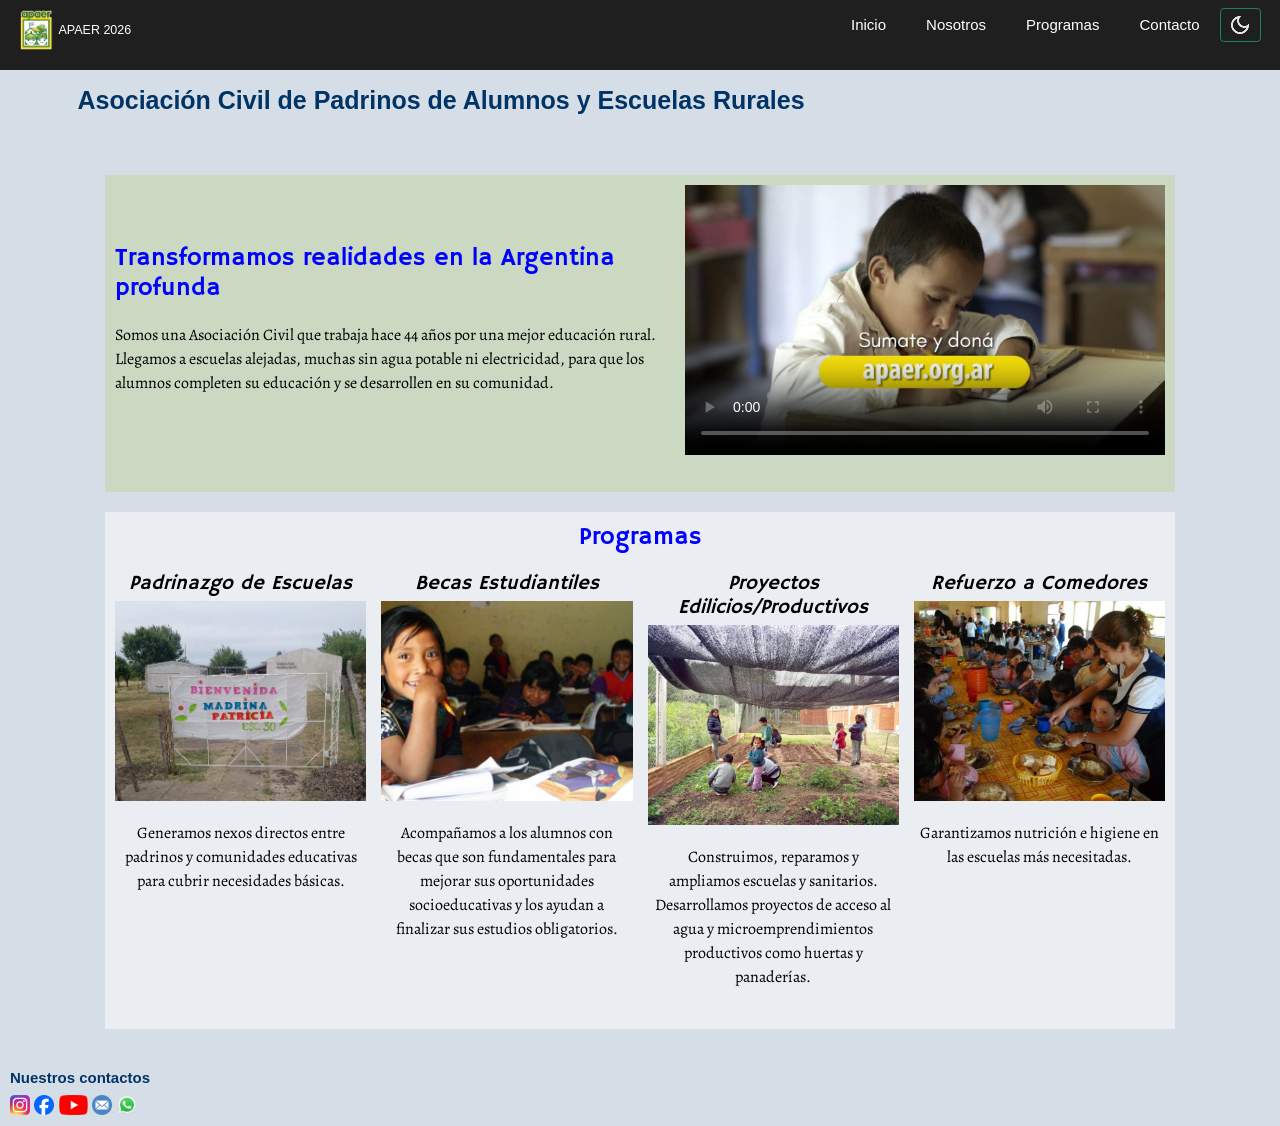
==== commit d706bd41: "feat: Agregados el elemento h4 'Nuestros Contactos' en el footer del archivo index.html. fix: Agrega" ====
--- a/index.html
+++ b/index.html
@@ -107,6 +107,7 @@
         </section>
     </main>
     <footer>
+        <h4>Nuestros contactos</h4>
         <a href="https://www.instagram.com/apaer" rel="noopener noreferrer"><img src="./imgs/Instagram_icon.png"
                 height="20" title="Instagram de APAER" alt="logo de Instagram"></a>
         <a href="https://www.facebook.com/apaer.org" rel="noopener noreferrer"><img src="./imgs/Facebook_Logo_2023.png"
@@ -119,6 +120,7 @@
             rel="noopener noreferrer"><img src="./imgs/WhatsApp_icon.png" height="20"
                 title="Envíe un mensaje de Whatsapp al APAER" alt="logo de whatsapp"></a>
     </footer>
+    <script src="./js/main.js"></script>
 </body>
 
 </html>
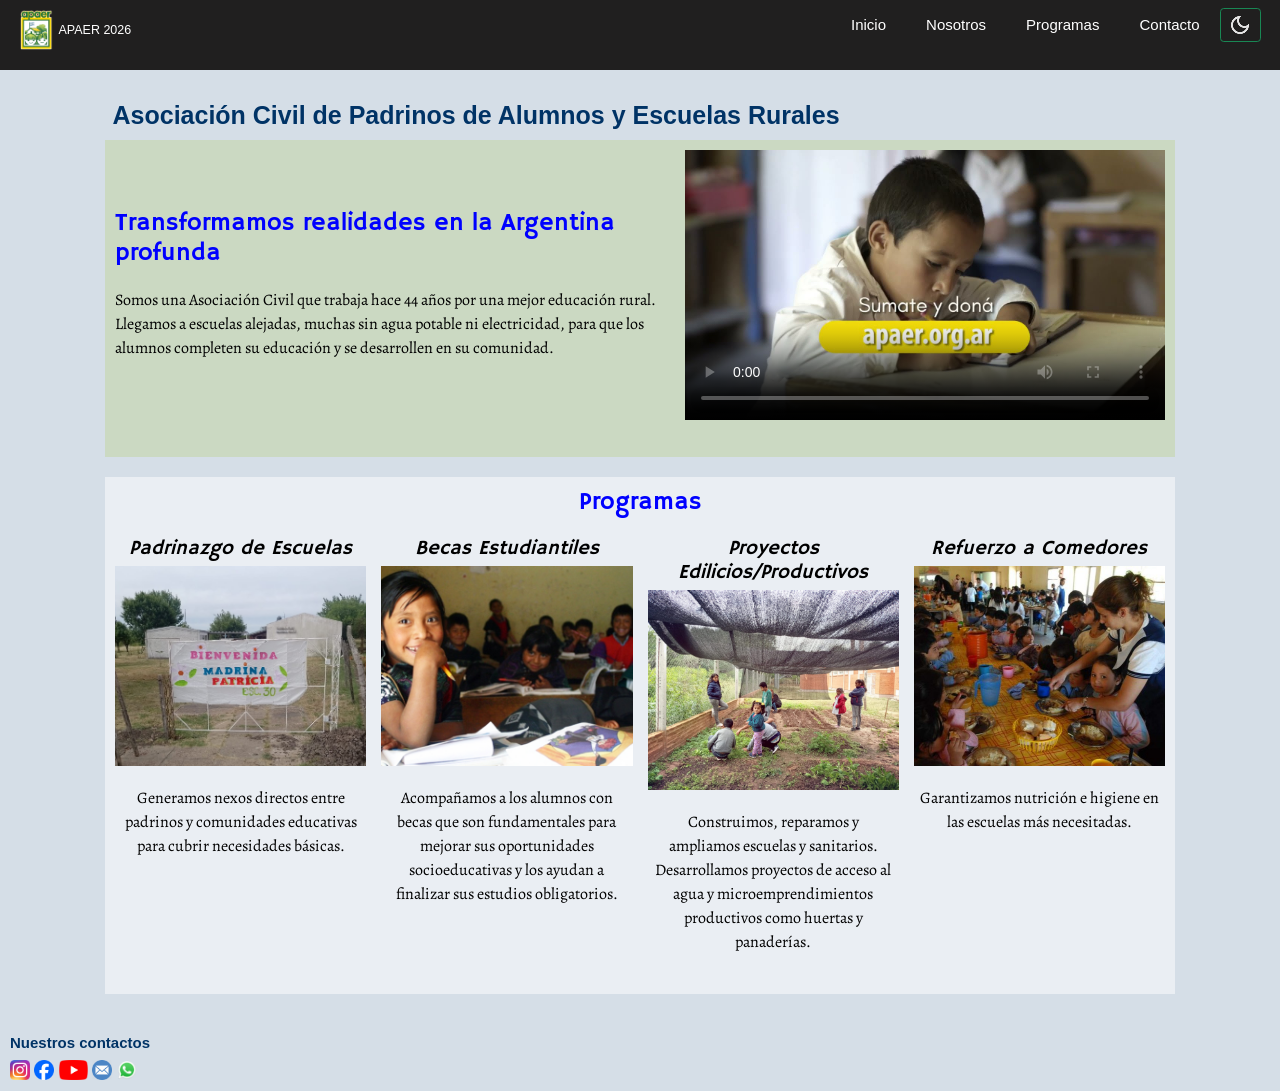
==== commit 85d7fdf7: "feat: comentario para mejorar la lectura de estilo.css y fix de un error que acarree de una pagina d" ====
--- a/index.html
+++ b/index.html
@@ -50,14 +50,12 @@
         </div>
     </nav>
 </header>
-    <div class="container mt-4">
-        <div class="col-md-12">
-            <h1 class="nosotros-titulos">Asociación Civil de Padrinos de Alumnos y Escuelas Rurales</h1>
-            <main>
-                </main>
+    <main>
+        <div class="container mt-4">
+            <div class="col-md-12">
+                <h1 class="nosotros-titulos">Asociación Civil de Padrinos de Alumnos y Escuelas Rurales</h1>
+            </div>
         </div>
-    </div>
-    <main>
         <section class="presentacion">
             <div class="texto-presentacion">
                 <h2 id="titulo-presentacion">Transformamos realidades en la Argentina profunda</h2>
--- a/css/estilos.css
+++ b/css/estilos.css
@@ -1,6 +1,5 @@
 /* Bootstrap - personalizaciones */
-
-
+/*personalizacion de la navbar de boostrap incluida en la parte de header para mantener un orden */
 
 /*reset*/
 * {
@@ -221,8 +220,6 @@
     }
 }
 
-/* En estilos.css */
-
 #titulo-index {
     font-style: normal;
     font-size: 3rem;
